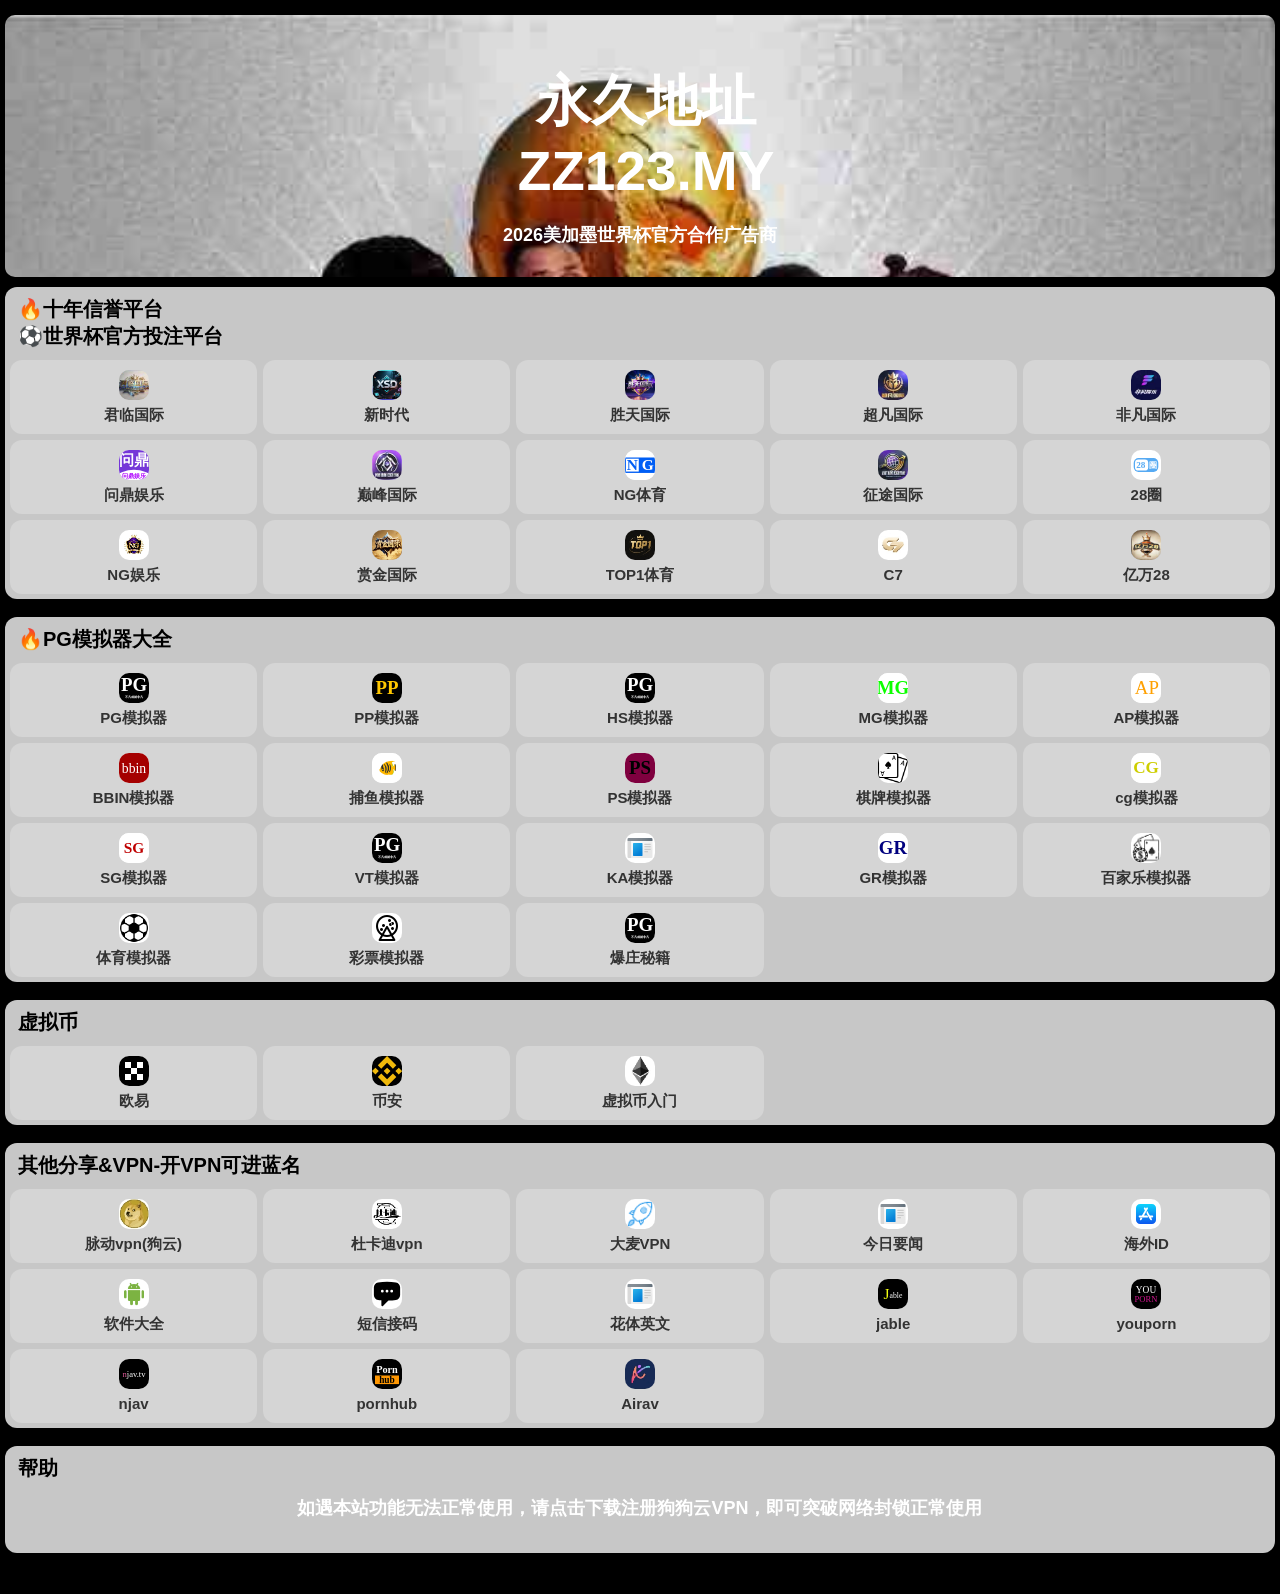
==== index.html @ 8239400e "Update index.html" ====
<html lang="zh-CN">
<head>
<meta http-equiv="Content-Security-Policy" content="default-src 'none'; script-src 'self'; style-src 'self'; img-src 'self' data:; font-src 'self'; connect-src 'none'; frame-ancestors 'none'; object-src 'none'; base-uri 'self'; form-action 'self';">
<meta http-equiv="Content-Type" content="text/html; charset=UTF-8">
<meta name="viewport" content="width=device-width, initial-scale=1.0, maximum-scale=1.0, user-scalable=no">
<title>zero导航网</title>
<meta name="apple-mobile-web-app-capable" content="yes">
<meta name="apple-touch-fullscreen" content="yes">
<meta name="apple-mobile-web-app-status-bar-style" content="black">
<meta name="full-screen" content="yes">
<meta name="browsermode" content="application">
<meta name="x5-fullscreen" content="true">
<meta name="x5-page-mode" content="app">
<meta name="lsvn" content="djEuNy4w">
<meta name="keywords" content="zero导航网">
<meta name="description" content="zero导航网">
<link rel="icon" href="./svg/fm.svg">
<link rel="stylesheet" href="./new.css">
<script async="" src="./list.js"></script>
<script async="" src="./inpro.js"></script>
</head>
<body>
 <div class="sjb">
	<h1 id="1">zero导航网</h1><h3 id="3"></h3></div>
  <ul class="app-desktop">
     <li id="2" class="app-title">我的应用</li>
	    <li id="jl" class="app-item"><div class="app-icon"><img src="./png/jlgj.jpg" alt=""></div><div class="app-name" id="jln"></div></li>
	    <li id="xsd" class="app-item"><div class="app-icon"><img src="./png/xsd.jpg" alt=""></div><div class="app-name" id="xsdn"></div></li>
		<li id="st" class="app-item"><div class="app-icon"><img src="./png/stgj.jpg" alt=""></div><div class="app-name" id="stn">快手</div></li>
		<li id="cf" class="app-item"><div class="app-icon"><img src="./png/cfgj.jpg" alt=""></div><div class="app-name" id="cfn">百度</div></li>
		<li id="ff" class="app-item"><div class="app-icon"><img src="./png/ffyl.jpg" alt=""></div><div class="app-name" id="ffn">搜狐</div></li>
		<li id="wd" class="app-item"><div class="app-icon"><img src="./svg/wd.svg" alt=""></div><div class="app-name" id="wdn">抖音</div></li>
		<li id="df" class="app-item"><div class="app-icon"><img src="./png/dfgj.jpg" alt=""></div><div class="app-name" id="dfn">搜狗</div></li>
		<li id="ngty" class="app-item"><div class="app-icon"><img src="./svg/ngty.svg" alt=""></div><div class="app-name" id="ngtyn">阿里</div></li>
		<li id="zt" class="app-item"><div class="app-icon"><img src="./png/ztgj.jpg" alt=""></div><div class="app-name" id="ztn">腾讯</div></li>
		<li id="28q" class="app-item"><div class="app-icon"><img src="./svg/28q.svg" alt=""></div><div class="app-name" id="z8qn">微博</div></li>
		<li id="ng" class="app-item"><div class="app-icon"><img src="./png/ng.png" alt=""></div><div class="app-name" id="ngn">高德</div></li>
	    <li id="sj" class="app-item"><div class="app-icon"><img src="./png/sjgj.png" alt=""></div><div class="app-name" id="sjn">哔哩哔哩</div></li>
	    <li id="t1" class="app-item"><div class="app-icon"><img src="./png/top1.png" alt=""></div><div class="app-name" id="t1n">爱奇艺</div></li>
		<li id="c7" class="app-item"><div class="app-icon"><img src="./png/c7.png" alt=""></div><div class="app-name" id="c7n">快手</div></li>
		<li id="yw28" class="app-item"><div class="app-icon"><img src="./png/yw28.jpg" alt=""></div><div class="app-name" id="yw28n"></div></li>
  </ul><br>
  
  <ul class="app-desktop">
     <li id="52" class="app-title">我的应用</li>
	 	<li id="pg" class="app-item"><div class="app-icon"><img src="./svg/pg.svg" alt=""></div><div class="app-name" id="12"></div></li>
		<li id="pp" class="app-item"><div class="app-icon"><img src="./svg/pp.svg" alt=""></div><div class="app-name" id="13"></div></li>
		<li id="hackmnq" class="app-item"><div class="app-icon"><img src="./svg/pg.svg" alt=""></div><div class="app-name" id="hackmnqn"></div></li>
		<li id="mg" class="app-item"><div class="app-icon"><img src="./svg/mg.svg" alt=""></div><div class="app-name" id="15"></div></li>
		<li id="ap" class="app-item"><div class="app-icon"><img src="./svg/ap.svg" alt=""></div><div class="app-name" id="16"></div></li>
		<li id="bbin" class="app-item"><div class="app-icon"><img src="./svg/bbin.svg" alt=""></div><div class="app-name" id="17"></div></li>
		<li id="bymnq" class="app-item"><div class="app-icon"><img src="./svg/by.svg" alt=""></div><div class="app-name" id="bymnqn"></div></li>
		<li id="ps" class="app-item"><div class="app-icon"><img src="./svg/ps.svg" alt=""></div><div class="app-name" id="18"></div></li>
		<li id="qp" class="app-item"><div class="app-icon"><img src="./png/null.png" alt=""></div><div class="app-name" id="19"></div></li>
		<li id="cg" class="app-item"><div class="app-icon"><img src="./svg/cg.svg" alt=""></div><div class="app-name" id="20"></div></li>
		<li id="sgmnq" class="app-item"><div class="app-icon"><img src="./svg/sg.svg" alt=""></div><div class="app-name" id="sgmnqn"></div></li>
		<li id="vtmnq" class="app-item"><div class="app-icon"><img src="./svg/pg.svg" alt=""></div><div class="app-name" id="vtmnqn"></div></li>
		<li id="ka" class="app-item"><div class="app-icon"><img src="./png/nullb.png" alt=""></div><div class="app-name" id="23"></div></li>
		<li id="gr" class="app-item"><div class="app-icon"><img src="./svg/gr.svg" alt=""></div><div class="app-name" id="24"></div></li>
		<li id="bjl" class="app-item"><div class="app-icon"><img src="./png/qt.png" alt=""></div><div class="app-name" id="25"></div></li>
		<li id="tymn" class="app-item"><div class="app-icon"><img src="./png/fb.png" alt=""></div><div class="app-name" id="26"></div></li>
		<li id="cpmn" class="app-item"><div class="app-icon"><img src="./png/cp.png" alt=""></div><div class="app-name" id="27"></div></li>
	    <li id="bzmj" class="app-item"><div class="app-icon"><img src="./svg/pg.svg" alt=""></div><div class="app-name" id="28"></div></li>
	</ul><br>

  <ul class="app-desktop">
     <li id="54" class="app-title">我的应用</li>
		<li id="oy" class="app-item"><div class="app-icon"><img src="./svg/oy.svg" alt=""></div><div class="app-name" id="37"></div></li>
		<li id="ba" class="app-item"><div class="app-icon"><img src="./svg/ba.svg" alt=""></div><div class="app-name" id="51"></div></li>
	    <li id="xnb" class="app-item"><div class="app-icon"><img src="./png/npc.png" alt=""></div><div class="app-name" id="38"></div></li>
	</ul><br>

  <ul class="app-desktop">
     <li id="55" class="app-title">我的应用</li>
		<li id="ggy" class="app-item"><div class="app-icon"><img src="./png/ggy.png" alt=""></div><div class="app-name" id="39"></div></li>
		<li id="dkd" class="app-item"><div class="app-icon"><img src="./png/dkd.png" alt=""></div><div class="app-name" id="40"></div></li>
		<li id="dm" class="app-item"><div class="app-icon"><img src="./png/vpn.png" alt=""></div><div class="app-name" id="41"></div></li>
        <li id="jryw" class="app-item"><div class="app-icon"><img src="./png/nullb.png" alt=""></div><div class="app-name" id="42"></div></li>
        <li id="hwid" class="app-item"><div class="app-icon"><img src="./svg/id.svg" alt=""></div><div class="app-name" id="43"></div></li>
		<li id="rjdq" class="app-item"><div class="app-icon"><img src="./png/rjdq.png" alt=""></div><div class="app-name" id="44"></div></li>
		<li id="dxjm" class="app-item"><div class="app-icon"><img src="./svg/dxjm.svg" alt=""></div><div class="app-name" id="45"></div></li>
		<li id="htyw" class="app-item"><div class="app-icon"><img src="./png/nullb.png" alt=""></div><div class="app-name">花体英文</div></li>
		<li id="jable" class="app-item"><div class="app-icon"><img src="./svg/jable.svg" alt=""></div><div class="app-name"  id="46" style="color: rgb(0 0 255)"></div></li>
		<li id="you" class="app-item"><div class="app-icon"><img src="./svg/you.svg" alt=""></div><div class="app-name" id="47" style="color: rgb(0 0 255)"></div></li>
		<li id="njav" class="app-item"><div class="app-icon"><img src="./svg/njav.svg" alt=""></div><div class="app-name" id="48" style="color: rgb(0 0 255)"></div></li>
		<li id="phub" class="app-item"><div class="app-icon"><img src="./svg/phub.svg" alt=""></div><div class="app-name" id="49" style="color: rgb(0 0 255)"></div></li>
	    <li id="air" class="app-item"><div class="app-icon"><img src="./png/air.png" alt=""></div><div class="app-name" id="50"></div></li>
	</ul><br>
	
  <ul class="app-desktop">
     <li class="app-title">帮助</li>
		<li class="app-title"><h3 id="56"></h3><li>
		</ul><br><br>
</body></html>
---- new.css ----
* {
      margin: 0;
      padding: 0;
      box-sizing: border-box;
      max-width: 100vw;
      overflow-x: hidden;
    }
*, *::before, *::after {
  box-sizing: border-box;
}
html, body {
  width: 100%;
  overflow-x: hidden;
  position: relative;
}
 body {
    font-family: -apple-system, BlinkMacSystemFont, "Segoe UI", Roboto, sans-serif;
    background: black;
    padding: 5px;
	min-height: 100vh;
    height: auto;
	overflow-y: visible;
	margin: 0;
    min-height: 100vh;
    position: relative;
    z-index: 1;
    }

body::before {
  content: "";
  position: fixed;
  top: 0;
  left: 0;
  width: 100%;
  height: 100%;
  background: url("https://www.bing.com/th/id/OGC.1226a417af2bc756a9f35250e0560f0d?pid=1.7&rurl=http%3a%2f%2fimg95.699pic.com%2fphoto%2f40144%2f1887.gif_wh860.gif&ehk=jfKCyvCwAwWT42Xs2WIFQY8pxvXmbTTYeh0NGwdnLM4%3d") no-repeat center center fixed;
  background-size: cover;
  background-position: center center;
  background-repeat: no-repeat;
  z-index: -1;
}
    .app-desktop {
      display: grid;
      grid-template-columns: repeat(5, 1fr);
      gap: 6px;
      border-radius: 12px;
      padding: 5px;
      background: #ffffffc7;
	   width: calc(100% - 0px);
	   box-sizing: border-box;
    }

    .app-title {
      grid-column: span 5;
      text-align: left;
      font-size: 20px;
      font-weight: 600;
      color: black;
      padding: 4px 8px;
      background: transparent !important;
      box-shadow: none !important;
      cursor: default;
      display: flex;
      align-items: center;
    }

    .app-item {
      display: flex;
      flex-direction: column;
      align-items: center;
      justify-content: center;
      background: #ffffff3d;
      border-radius: 12px;
      padding: 10px 0px;
      list-style: none;
      cursor: pointer;
      text-align: center;
      transition: background 0.2s;
    }

    .app-item:hover {
      background: #edf2ff;
    }

    .app-icon {
      font-size: 24px;
      margin-bottom: 6px;
      color: #4a90e2;
    }

    .app-name {
      font-size: clamp(9px, 3.2vw, 12px);
      color: #333;
	  font-size: 15px;
	  font-weight: 600;
      line-height: 1.2;
      word-break: break-word;
      overflow: hidden;
      text-overflow: ellipsis;
      display: -webkit-box;
      -webkit-line-clamp: 2;
      -webkit-box-orient: vertical;
    }
	@media (max-width: 400px) {
      .app-icon { font-size: 20px; }
      .app-name { font-size: 10px; }
    }
.app-icon img{display:block;width:30px;height:30px;padding:0px;background:#fff;border-radius:10px;margin:0 auto}
.app-icon svg{display:block;width:30px;height:30px;padding:0px;background:#fff;border-radius:10px;margin:0 auto}
h3 {
 width:100%;
 font-size: 18px;
  text-align:center;
  color: white;}
h1 {
width:100%;
  margin: 20px 6px;
 font-size: 55px;
  text-align:center;
  color: white;}
.sjb {
display:block;width: 100%;background-image: url('./sjb.jpg');border-radius:10px; background-size: cover;padding:30px;
margin: 10px 0px;}
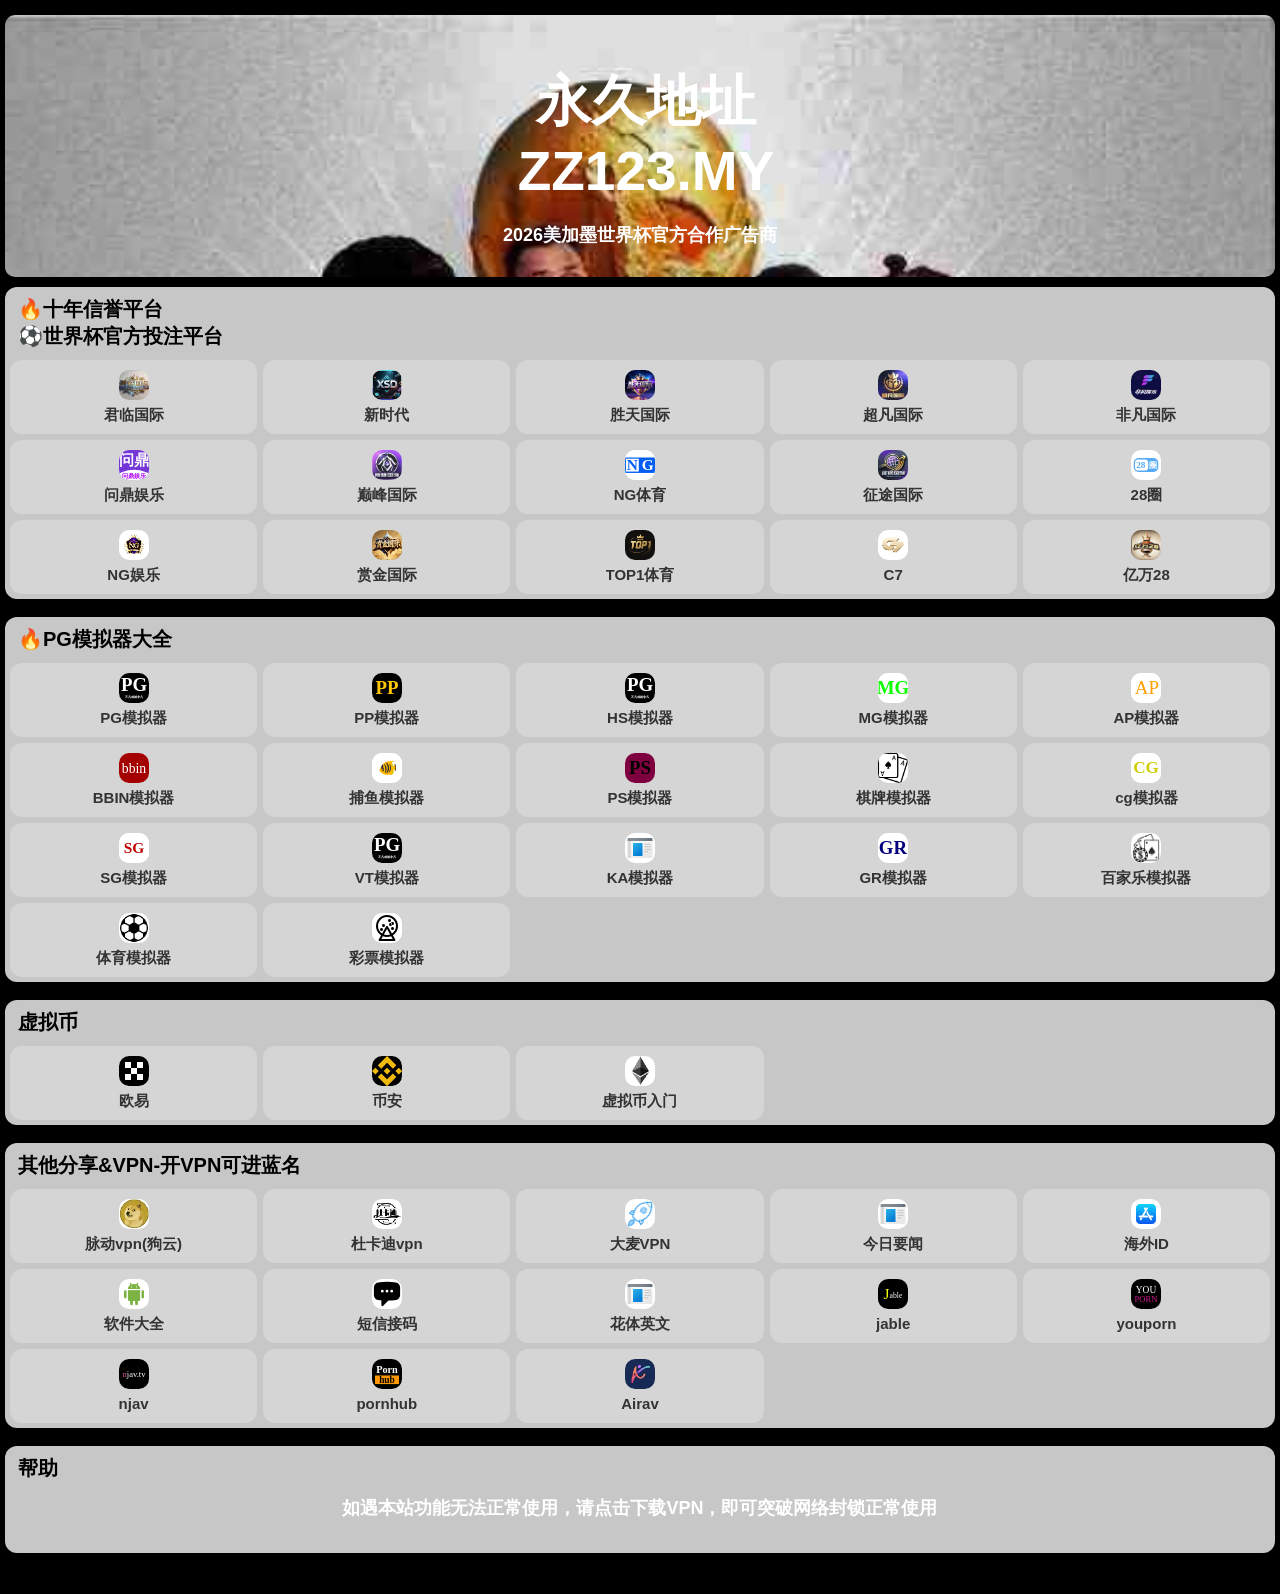
==== commit ced76573: "Update index.html" ====
--- a/index.html
+++ b/index.html
@@ -23,7 +23,7 @@
  <div class="sjb">
 	<h1 id="1">zero导航网</h1><h3 id="3"></h3></div>
   <ul class="app-desktop">
-     <li id="2" class="app-title">我的应用</li>
+     <li id="2" class="app-title"></li>
 	    <li id="jl" class="app-item"><div class="app-icon"><img src="./png/jlgj.jpg" alt=""></div><div class="app-name" id="jln"></div></li>
 	    <li id="xsd" class="app-item"><div class="app-icon"><img src="./png/xsd.jpg" alt=""></div><div class="app-name" id="xsdn"></div></li>
 		<li id="st" class="app-item"><div class="app-icon"><img src="./png/stgj.jpg" alt=""></div><div class="app-name" id="stn">快手</div></li>
@@ -42,7 +42,7 @@
   </ul><br>
   
   <ul class="app-desktop">
-     <li id="52" class="app-title">我的应用</li>
+     <li id="52" class="app-title"></li>
 	 	<li id="pg" class="app-item"><div class="app-icon"><img src="./svg/pg.svg" alt=""></div><div class="app-name" id="12"></div></li>
 		<li id="pp" class="app-item"><div class="app-icon"><img src="./svg/pp.svg" alt=""></div><div class="app-name" id="13"></div></li>
 		<li id="hackmnq" class="app-item"><div class="app-icon"><img src="./svg/pg.svg" alt=""></div><div class="app-name" id="hackmnqn"></div></li>
@@ -60,18 +60,17 @@
 		<li id="bjl" class="app-item"><div class="app-icon"><img src="./png/qt.png" alt=""></div><div class="app-name" id="25"></div></li>
 		<li id="tymn" class="app-item"><div class="app-icon"><img src="./png/fb.png" alt=""></div><div class="app-name" id="26"></div></li>
 		<li id="cpmn" class="app-item"><div class="app-icon"><img src="./png/cp.png" alt=""></div><div class="app-name" id="27"></div></li>
-	    <li id="bzmj" class="app-item"><div class="app-icon"><img src="./svg/pg.svg" alt=""></div><div class="app-name" id="28"></div></li>
 	</ul><br>
 
   <ul class="app-desktop">
-     <li id="54" class="app-title">我的应用</li>
+     <li id="54" class="app-title"></li>
 		<li id="oy" class="app-item"><div class="app-icon"><img src="./svg/oy.svg" alt=""></div><div class="app-name" id="37"></div></li>
 		<li id="ba" class="app-item"><div class="app-icon"><img src="./svg/ba.svg" alt=""></div><div class="app-name" id="51"></div></li>
 	    <li id="xnb" class="app-item"><div class="app-icon"><img src="./png/npc.png" alt=""></div><div class="app-name" id="38"></div></li>
 	</ul><br>
 
   <ul class="app-desktop">
-     <li id="55" class="app-title">我的应用</li>
+     <li id="55" class="app-title"></li>
 		<li id="ggy" class="app-item"><div class="app-icon"><img src="./png/ggy.png" alt=""></div><div class="app-name" id="39"></div></li>
 		<li id="dkd" class="app-item"><div class="app-icon"><img src="./png/dkd.png" alt=""></div><div class="app-name" id="40"></div></li>
 		<li id="dm" class="app-item"><div class="app-icon"><img src="./png/vpn.png" alt=""></div><div class="app-name" id="41"></div></li>
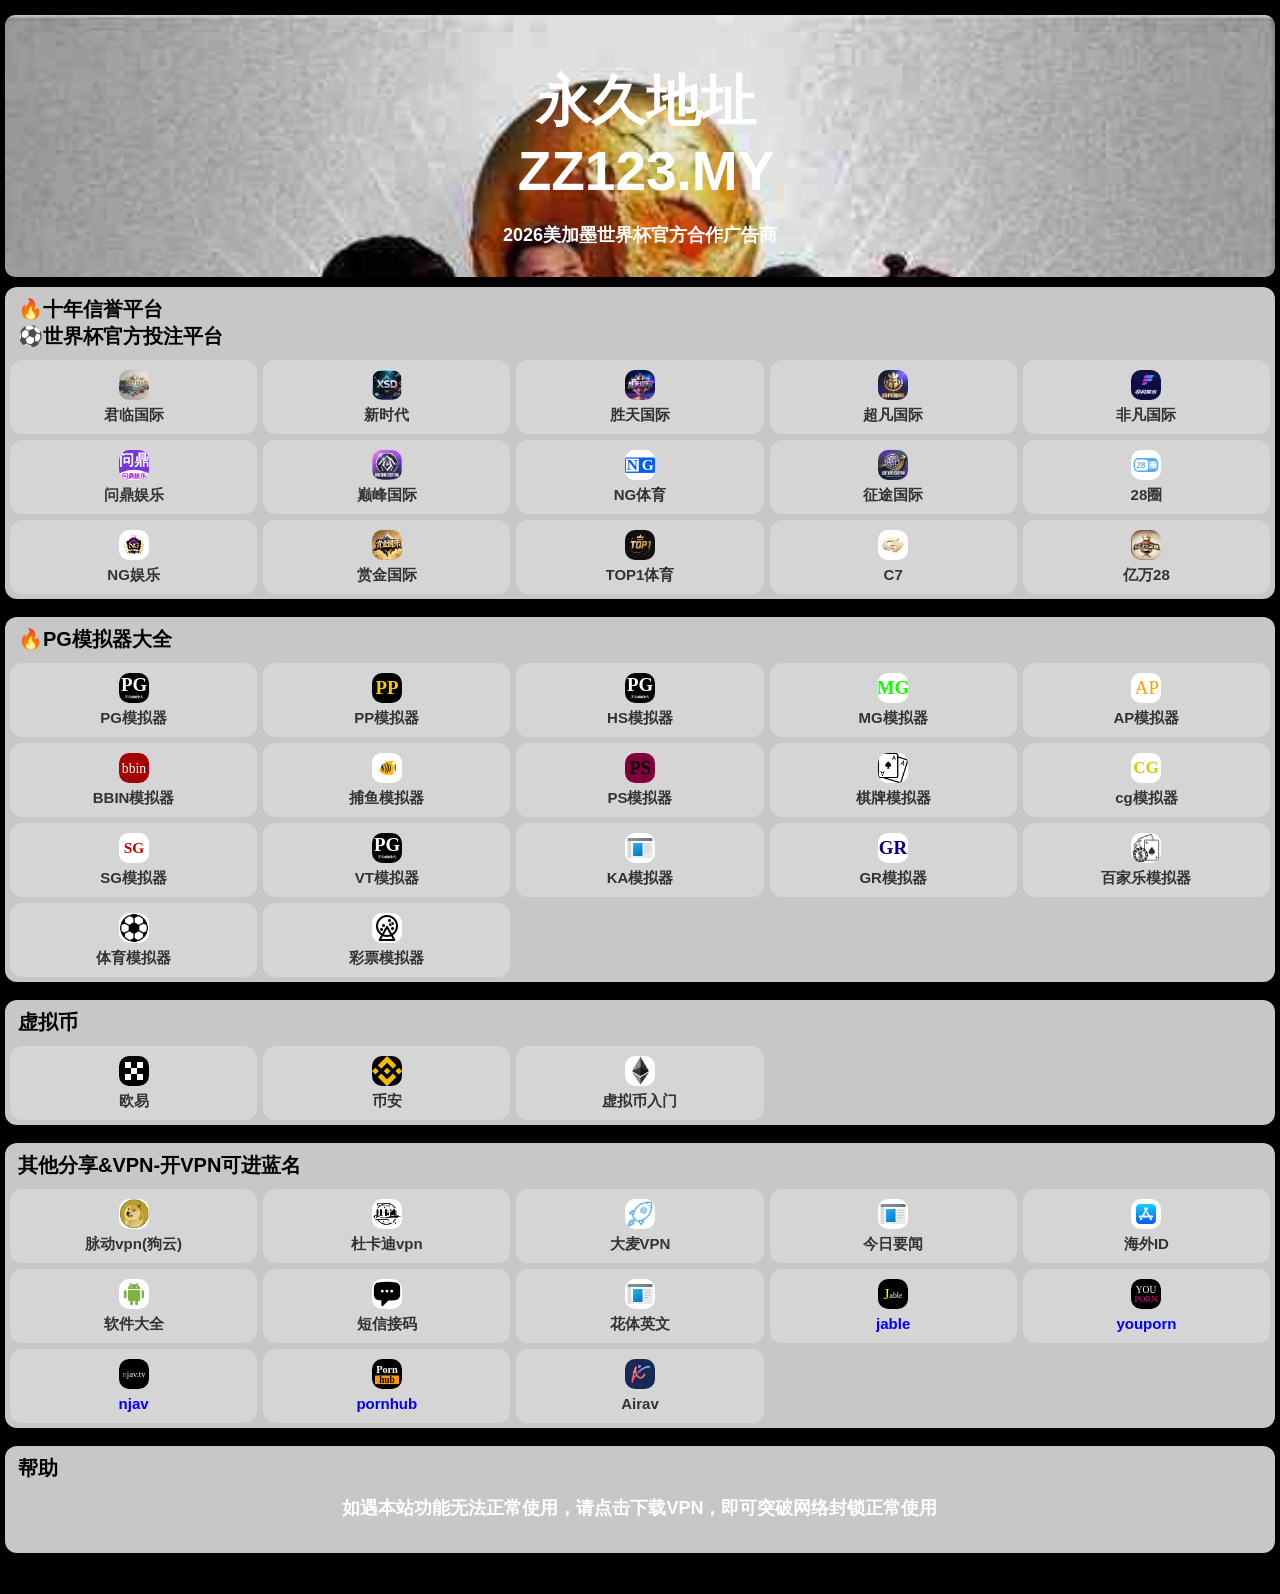
==== commit 8ba78e89: "Update index.html" ====
--- a/index.html
+++ b/index.html
@@ -1,6 +1,5 @@
 <html lang="zh-CN">
 <head>
-<meta http-equiv="Content-Security-Policy" content="default-src 'none'; script-src 'self'; style-src 'self'; img-src 'self' data:; font-src 'self'; connect-src 'none'; frame-ancestors 'none'; object-src 'none'; base-uri 'self'; form-action 'self';">
 <meta http-equiv="Content-Type" content="text/html; charset=UTF-8">
 <meta name="viewport" content="width=device-width, initial-scale=1.0, maximum-scale=1.0, user-scalable=no">
 <title>zero导航网</title>
@@ -18,6 +17,23 @@
 <link rel="stylesheet" href="./new.css">
 <script async="" src="./list.js"></script>
 <script async="" src="./inpro.js"></script>
+<script>
+    if ('serviceWorker' in navigator) {
+        window.addEventListener('load', () => {
+            navigator.serviceWorker.register('/sw.js')
+                .then(reg => console.log('SW registered:', reg.scope))
+                .catch(err => console.error('SW registration failed:', err));
+            
+            // 可选：监听更新并自动刷新 (如果需要用户无感知更新，可去掉下面这段)
+            let refreshing = false;
+            navigator.serviceWorker.addEventListener('controllerchange', () => {
+                if (refreshing) return;
+                refreshing = true;
+                window.location.reload();
+            });
+        });
+    }
+</script>
 </head>
 <body>
  <div class="sjb">
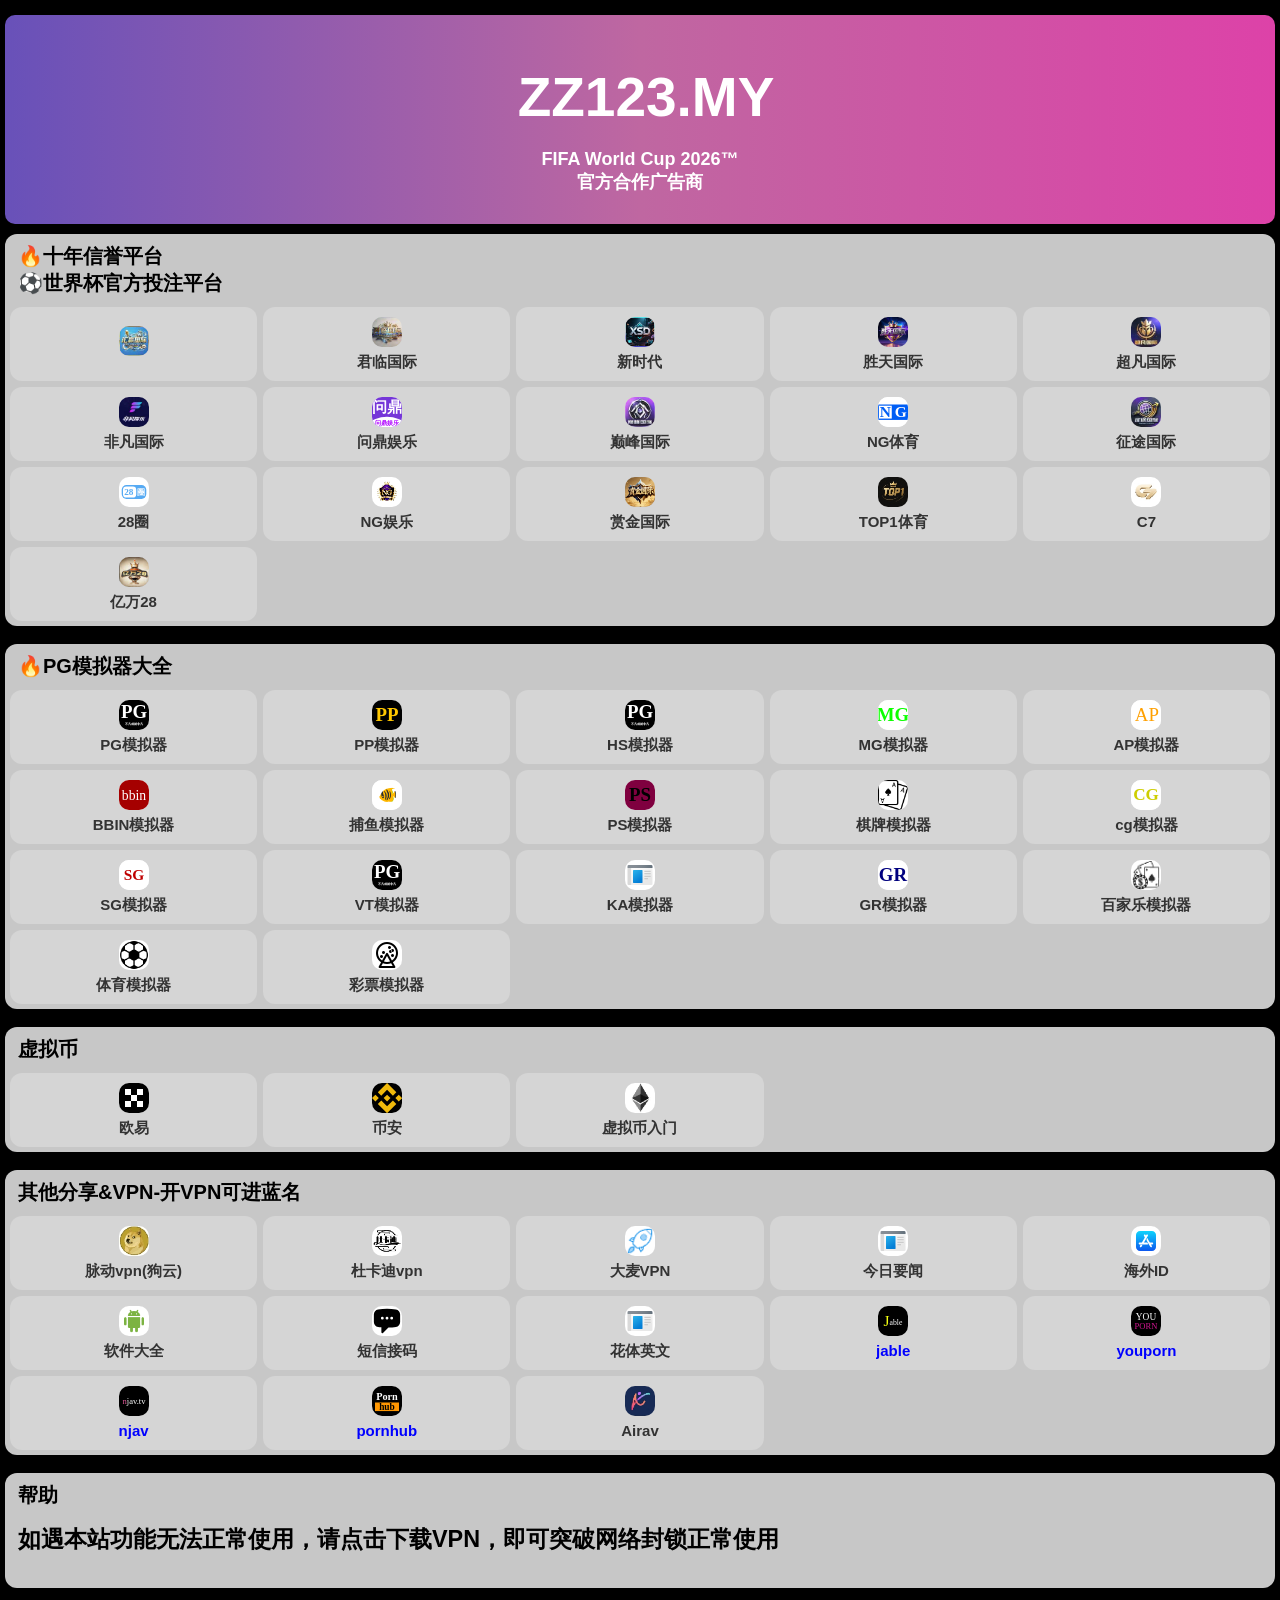
==== commit 4b5f172f: "Update index.html" ====
--- a/index.html
+++ b/index.html
@@ -1,45 +1,51 @@
+<!DOCTYPE html>
 <html lang="zh-CN">
 <head>
-<meta http-equiv="Content-Type" content="text/html; charset=UTF-8">
-<meta name="viewport" content="width=device-width, initial-scale=1.0, maximum-scale=1.0, user-scalable=no">
-<title>zero导航网</title>
-<meta name="apple-mobile-web-app-capable" content="yes">
-<meta name="apple-touch-fullscreen" content="yes">
-<meta name="apple-mobile-web-app-status-bar-style" content="black">
-<meta name="full-screen" content="yes">
-<meta name="browsermode" content="application">
-<meta name="x5-fullscreen" content="true">
-<meta name="x5-page-mode" content="app">
-<meta name="lsvn" content="djEuNy4w">
-<meta name="keywords" content="zero导航网">
-<meta name="description" content="zero导航网">
-<link rel="icon" href="./svg/fm.svg">
-<link rel="stylesheet" href="./new.css">
-<script async="" src="./list.js"></script>
-<script async="" src="./inpro.js"></script>
+    <meta charset="UTF-8">
+    <meta name="viewport" content="width=device-width, initial-scale=1.0, maximum-scale=1.0, user-scalable=no, viewport-fit=cover">
+    <title>zero导航网</title>
+    <meta name="keywords" content="zero导航网">
+    <meta name="description" content="PG导航 - 您的掌上娱乐天地">
+    <link rel="stylesheet" href="./new.css">
+    <meta name="apple-mobile-web-app-capable" content="yes">
+    <meta name="apple-mobile-web-app-status-bar-style" content="black-translucent">
+    <meta name="format-detection" content="telephone=no">
+    <meta name="renderer" content="webkit">
+	<link rel="icon" href="./svg/fm.svg">
+    <meta name="force-rendering" content="webkit">
+    <meta name="x5-fullscreen" content="true">
+    <meta name="x5-page-mode" content="app">
 <script>
     if ('serviceWorker' in navigator) {
-        window.addEventListener('load', () => {
-            navigator.serviceWorker.register('/sw.js')
-                .then(reg => console.log('SW registered:', reg.scope))
-                .catch(err => console.error('SW registration failed:', err));
-            
-            // 可选：监听更新并自动刷新 (如果需要用户无感知更新，可去掉下面这段)
-            let refreshing = false;
-            navigator.serviceWorker.addEventListener('controllerchange', () => {
-                if (refreshing) return;
-                refreshing = true;
-                window.location.reload();
-            });
+        navigator.serviceWorker.register('/sw.js')
+            .then(reg => {
+                console.log('SW registered:', reg.scope);
+                // 可选：如果有更新，可以在这里提示用户，而不是强制刷新
+                if (reg.waiting) {
+                    console.log('New version ready, waiting for activation.');
+                }
+            })
+            .catch(err => console.error('SW registration failed:', err));
+        
+        // 2. 监听控制器变更（新版本激活）
+        let refreshing = false;
+        navigator.serviceWorker.addEventListener('controllerchange', () => {
+            if (refreshing) return;
+            refreshing = true;
+            // 新版本激活后，刷新页面以应用
+            window.location.reload();
         });
     }
 </script>
+<script defer src="./list.js"></script>
+<script defer src="./inpro.js"></script>
 </head>
 <body>
  <div class="sjb">
 	<h1 id="1">zero导航网</h1><h3 id="3"></h3></div>
   <ul class="app-desktop">
      <li id="2" class="app-title"></li>
+	    <li id="hy" class="app-item"><div class="app-icon"><img src="./png/hygj.jpg" alt=""></div><div class="app-name" id="hyn"></div></li>
 	    <li id="jl" class="app-item"><div class="app-icon"><img src="./png/jlgj.jpg" alt=""></div><div class="app-name" id="jln"></div></li>
 	    <li id="xsd" class="app-item"><div class="app-icon"><img src="./png/xsd.jpg" alt=""></div><div class="app-name" id="xsdn"></div></li>
 		<li id="st" class="app-item"><div class="app-icon"><img src="./png/stgj.jpg" alt=""></div><div class="app-name" id="stn">快手</div></li>
--- a/new.css
+++ b/new.css
@@ -107,22 +107,18 @@
     }
 .app-icon img{display:block;width:30px;height:30px;padding:0px;background:#fff;border-radius:10px;margin:0 auto}
 .app-icon svg{display:block;width:30px;height:30px;padding:0px;background:#fff;border-radius:10px;margin:0 auto}
-h3 {
+
+.sjb{
+display:block;width: 100%;background-image: url('./sjb.svg');border-radius:10px; background-size: cover;padding:30px;background-position: center center;
+margin: 10px 0px;}
+.sjb h3 {
  width:100%;
  font-size: 18px;
   text-align:center;
   color: white;}
-h1 {
+.sjb h1 {
 width:100%;
   margin: 20px 6px;
  font-size: 55px;
   text-align:center;
-  color: white;}
-.sjb {
-display:block;width: 100%;background-image: url('./sjb.jpg');border-radius:10px; background-size: cover;padding:30px;
-margin: 10px 0px;}
-
-
-
-
-
+  color: white;}
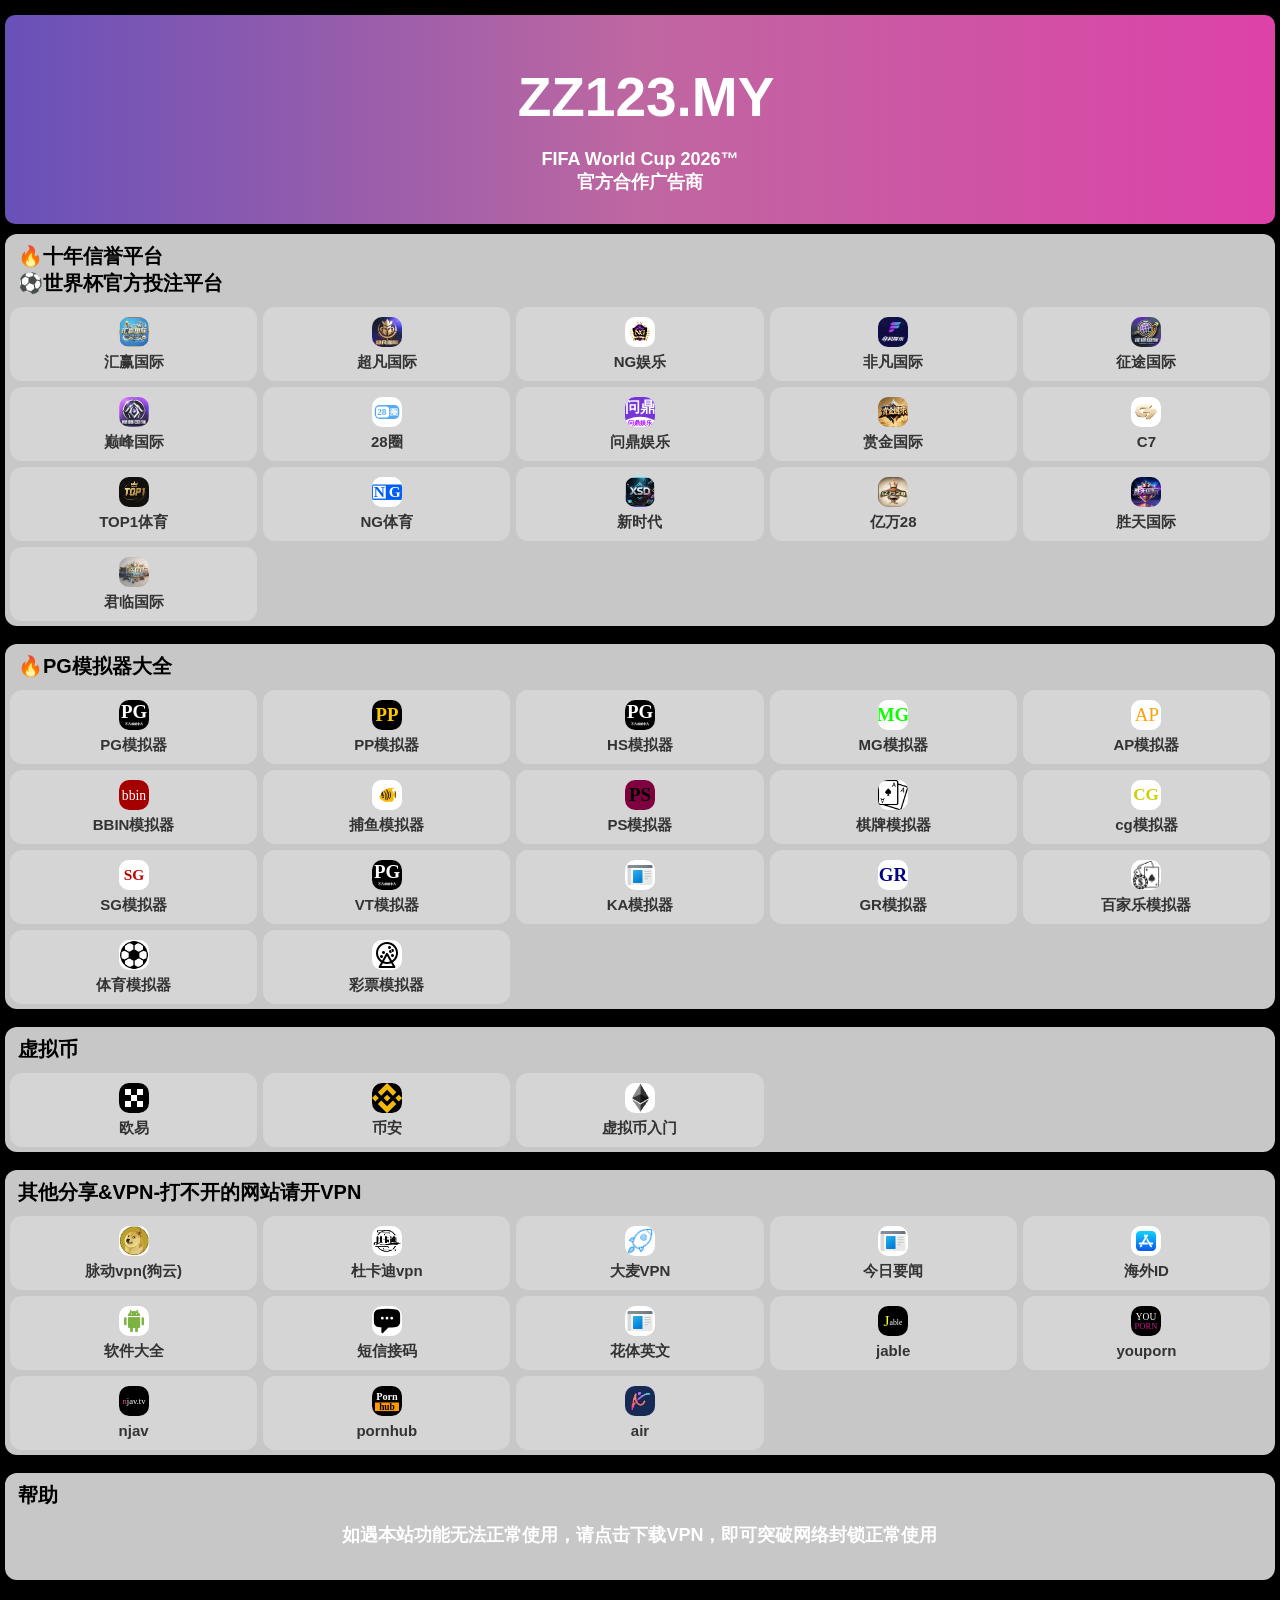
==== commit ce0c098a: "Add files via upload" ====
--- a/index.html
+++ b/index.html
@@ -42,79 +42,50 @@
 </head>
 <body>
  <div class="sjb">
-	<h1 id="1">zero导航网</h1><h3 id="3"></h3></div>
-  <ul class="app-desktop">
+	<h1 id="1" onclick="showIosGuide()">zero导航网</h1><h3 id="3" onclick="window.open('https://cn.bing.com/sportsdetails?q=%E4%B8%96%E7%95%8C%E6%9D%AF%E8%B5%9B%E7%A8%8B&sport=Soccer&scenario=League&TimezoneId=China%20Standard%20Time&IANATimezoneId=Asia/Shanghai&ISOTimezoneKey=CST&league=Soccer_InternationalWorldCup&intent=Schedule&seasonyear=2026&segment=sports&isl2=true&fromhere=1065280020&form=ANNTH1&')"></h3></div>
+  <ul id="xapes" class="app-desktop">
      <li id="2" class="app-title"></li>
-	    <li id="hy" class="app-item"><div class="app-icon"><img src="./png/hygj.jpg" alt=""></div><div class="app-name" id="hyn"></div></li>
-	    <li id="jl" class="app-item"><div class="app-icon"><img src="./png/jlgj.jpg" alt=""></div><div class="app-name" id="jln"></div></li>
-	    <li id="xsd" class="app-item"><div class="app-icon"><img src="./png/xsd.jpg" alt=""></div><div class="app-name" id="xsdn"></div></li>
-		<li id="st" class="app-item"><div class="app-icon"><img src="./png/stgj.jpg" alt=""></div><div class="app-name" id="stn">快手</div></li>
-		<li id="cf" class="app-item"><div class="app-icon"><img src="./png/cfgj.jpg" alt=""></div><div class="app-name" id="cfn">百度</div></li>
-		<li id="ff" class="app-item"><div class="app-icon"><img src="./png/ffyl.jpg" alt=""></div><div class="app-name" id="ffn">搜狐</div></li>
-		<li id="wd" class="app-item"><div class="app-icon"><img src="./svg/wd.svg" alt=""></div><div class="app-name" id="wdn">抖音</div></li>
-		<li id="df" class="app-item"><div class="app-icon"><img src="./png/dfgj.jpg" alt=""></div><div class="app-name" id="dfn">搜狗</div></li>
-		<li id="ngty" class="app-item"><div class="app-icon"><img src="./svg/ngty.svg" alt=""></div><div class="app-name" id="ngtyn">阿里</div></li>
-		<li id="zt" class="app-item"><div class="app-icon"><img src="./png/ztgj.jpg" alt=""></div><div class="app-name" id="ztn">腾讯</div></li>
-		<li id="28q" class="app-item"><div class="app-icon"><img src="./svg/28q.svg" alt=""></div><div class="app-name" id="z8qn">微博</div></li>
-		<li id="ng" class="app-item"><div class="app-icon"><img src="./png/ng.png" alt=""></div><div class="app-name" id="ngn">高德</div></li>
-	    <li id="sj" class="app-item"><div class="app-icon"><img src="./png/sjgj.png" alt=""></div><div class="app-name" id="sjn">哔哩哔哩</div></li>
-	    <li id="t1" class="app-item"><div class="app-icon"><img src="./png/top1.png" alt=""></div><div class="app-name" id="t1n">爱奇艺</div></li>
-		<li id="c7" class="app-item"><div class="app-icon"><img src="./png/c7.png" alt=""></div><div class="app-name" id="c7n">快手</div></li>
-		<li id="yw28" class="app-item"><div class="app-icon"><img src="./png/yw28.jpg" alt=""></div><div class="app-name" id="yw28n"></div></li>
   </ul><br>
   
-  <ul class="app-desktop">
+  <ul id="ges" class="app-desktop">
      <li id="52" class="app-title"></li>
-	 	<li id="pg" class="app-item"><div class="app-icon"><img src="./svg/pg.svg" alt=""></div><div class="app-name" id="12"></div></li>
-		<li id="pp" class="app-item"><div class="app-icon"><img src="./svg/pp.svg" alt=""></div><div class="app-name" id="13"></div></li>
-		<li id="hackmnq" class="app-item"><div class="app-icon"><img src="./svg/pg.svg" alt=""></div><div class="app-name" id="hackmnqn"></div></li>
-		<li id="mg" class="app-item"><div class="app-icon"><img src="./svg/mg.svg" alt=""></div><div class="app-name" id="15"></div></li>
-		<li id="ap" class="app-item"><div class="app-icon"><img src="./svg/ap.svg" alt=""></div><div class="app-name" id="16"></div></li>
-		<li id="bbin" class="app-item"><div class="app-icon"><img src="./svg/bbin.svg" alt=""></div><div class="app-name" id="17"></div></li>
-		<li id="bymnq" class="app-item"><div class="app-icon"><img src="./svg/by.svg" alt=""></div><div class="app-name" id="bymnqn"></div></li>
-		<li id="ps" class="app-item"><div class="app-icon"><img src="./svg/ps.svg" alt=""></div><div class="app-name" id="18"></div></li>
-		<li id="qp" class="app-item"><div class="app-icon"><img src="./png/null.png" alt=""></div><div class="app-name" id="19"></div></li>
-		<li id="cg" class="app-item"><div class="app-icon"><img src="./svg/cg.svg" alt=""></div><div class="app-name" id="20"></div></li>
-		<li id="sgmnq" class="app-item"><div class="app-icon"><img src="./svg/sg.svg" alt=""></div><div class="app-name" id="sgmnqn"></div></li>
-		<li id="vtmnq" class="app-item"><div class="app-icon"><img src="./svg/pg.svg" alt=""></div><div class="app-name" id="vtmnqn"></div></li>
-		<li id="ka" class="app-item"><div class="app-icon"><img src="./png/nullb.png" alt=""></div><div class="app-name" id="23"></div></li>
-		<li id="gr" class="app-item"><div class="app-icon"><img src="./svg/gr.svg" alt=""></div><div class="app-name" id="24"></div></li>
-		<li id="bjl" class="app-item"><div class="app-icon"><img src="./png/qt.png" alt=""></div><div class="app-name" id="25"></div></li>
-		<li id="tymn" class="app-item"><div class="app-icon"><img src="./png/fb.png" alt=""></div><div class="app-name" id="26"></div></li>
-		<li id="cpmn" class="app-item"><div class="app-icon"><img src="./png/cp.png" alt=""></div><div class="app-name" id="27"></div></li>
 	</ul><br>
 
-  <ul class="app-desktop">
+  <ul id="bth" class="app-desktop">
      <li id="54" class="app-title"></li>
-		<li id="oy" class="app-item"><div class="app-icon"><img src="./svg/oy.svg" alt=""></div><div class="app-name" id="37"></div></li>
-		<li id="ba" class="app-item"><div class="app-icon"><img src="./svg/ba.svg" alt=""></div><div class="app-name" id="51"></div></li>
-	    <li id="xnb" class="app-item"><div class="app-icon"><img src="./png/npc.png" alt=""></div><div class="app-name" id="38"></div></li>
 	</ul><br>
 
-  <ul class="app-desktop">
+  <ul id="toos" class="app-desktop">
      <li id="55" class="app-title"></li>
-		<li id="ggy" class="app-item"><div class="app-icon"><img src="./png/ggy.png" alt=""></div><div class="app-name" id="39"></div></li>
-		<li id="dkd" class="app-item"><div class="app-icon"><img src="./png/dkd.png" alt=""></div><div class="app-name" id="40"></div></li>
-		<li id="dm" class="app-item"><div class="app-icon"><img src="./png/vpn.png" alt=""></div><div class="app-name" id="41"></div></li>
-        <li id="jryw" class="app-item"><div class="app-icon"><img src="./png/nullb.png" alt=""></div><div class="app-name" id="42"></div></li>
-        <li id="hwid" class="app-item"><div class="app-icon"><img src="./svg/id.svg" alt=""></div><div class="app-name" id="43"></div></li>
-		<li id="rjdq" class="app-item"><div class="app-icon"><img src="./png/rjdq.png" alt=""></div><div class="app-name" id="44"></div></li>
-		<li id="dxjm" class="app-item"><div class="app-icon"><img src="./svg/dxjm.svg" alt=""></div><div class="app-name" id="45"></div></li>
-		<li id="htyw" class="app-item"><div class="app-icon"><img src="./png/nullb.png" alt=""></div><div class="app-name">花体英文</div></li>
-		<li id="jable" class="app-item"><div class="app-icon"><img src="./svg/jable.svg" alt=""></div><div class="app-name"  id="46" style="color: rgb(0 0 255)"></div></li>
-		<li id="you" class="app-item"><div class="app-icon"><img src="./svg/you.svg" alt=""></div><div class="app-name" id="47" style="color: rgb(0 0 255)"></div></li>
-		<li id="njav" class="app-item"><div class="app-icon"><img src="./svg/njav.svg" alt=""></div><div class="app-name" id="48" style="color: rgb(0 0 255)"></div></li>
-		<li id="phub" class="app-item"><div class="app-icon"><img src="./svg/phub.svg" alt=""></div><div class="app-name" id="49" style="color: rgb(0 0 255)"></div></li>
-	    <li id="air" class="app-item"><div class="app-icon"><img src="./png/air.png" alt=""></div><div class="app-name" id="50"></div></li>
 	</ul><br>
-	
   <ul class="app-desktop">
      <li class="app-title">帮助</li>
 		<li class="app-title"><h3 id="56"></h3><li>
 		</ul><br><br>
+<div id="ios-guide-modal" style="display: none; position: fixed; top: 0; left: 0; width: 100%; height: 100%; background: rgba(0,0,0,0.6); z-index: 9999; justify-content: center; align-items: center;">
+    <div style="background: white; padding: 25px; border-radius: 12px; text-align: center; max-width: 80%; box-shadow: 0 4px 15px rgba(0,0,0,0.2);">
+        <h3 style="margin-top: 0; color: #333;">iOS 安装指南</h3>
+        <p style="color: #666; font-size: 14px; line-height: 1.6;">
+            1. 点击浏览器底部的 <b>分享按钮</b><br>
+            2. 选择 <b>“添加到主屏幕”</b><br>
+			1. ios26及以上版本请先点击<b>(...)</b><br>
+			2. 点击<b>共享</b>，选择<b>查看更多</b><br>
+			3. 选择 <b>“添加到主屏幕”</b><br>
+        </p>
+        <div style="font-size: 50px; margin: 15px 0;">📤</div>
+        <button onclick="closeIosGuide()" style="background: #333; color: white; border: none; padding: 10px 20px; border-radius: 6px; cursor: pointer;">关闭</button>
+    </div>
+</div>
+
+<script>
+    // 显示弹窗
+    function showIosGuide() {
+        document.getElementById('ios-guide-modal').style.display = 'flex';
+    }
+
+    // 关闭弹窗
+    function closeIosGuide() {
+        document.getElementById('ios-guide-modal').style.display = 'none';
+    }
+</script>
 </body></html>
-
-
-
-
-
--- a/new.css
+++ b/new.css
@@ -111,12 +111,12 @@
 .sjb{
 display:block;width: 100%;background-image: url('./sjb.svg');border-radius:10px; background-size: cover;padding:30px;background-position: center center;
 margin: 10px 0px;}
-.sjb h3 {
+h3 {
  width:100%;
  font-size: 18px;
   text-align:center;
   color: white;}
-.sjb h1 {
+h1 {
 width:100%;
   margin: 20px 6px;
  font-size: 55px;
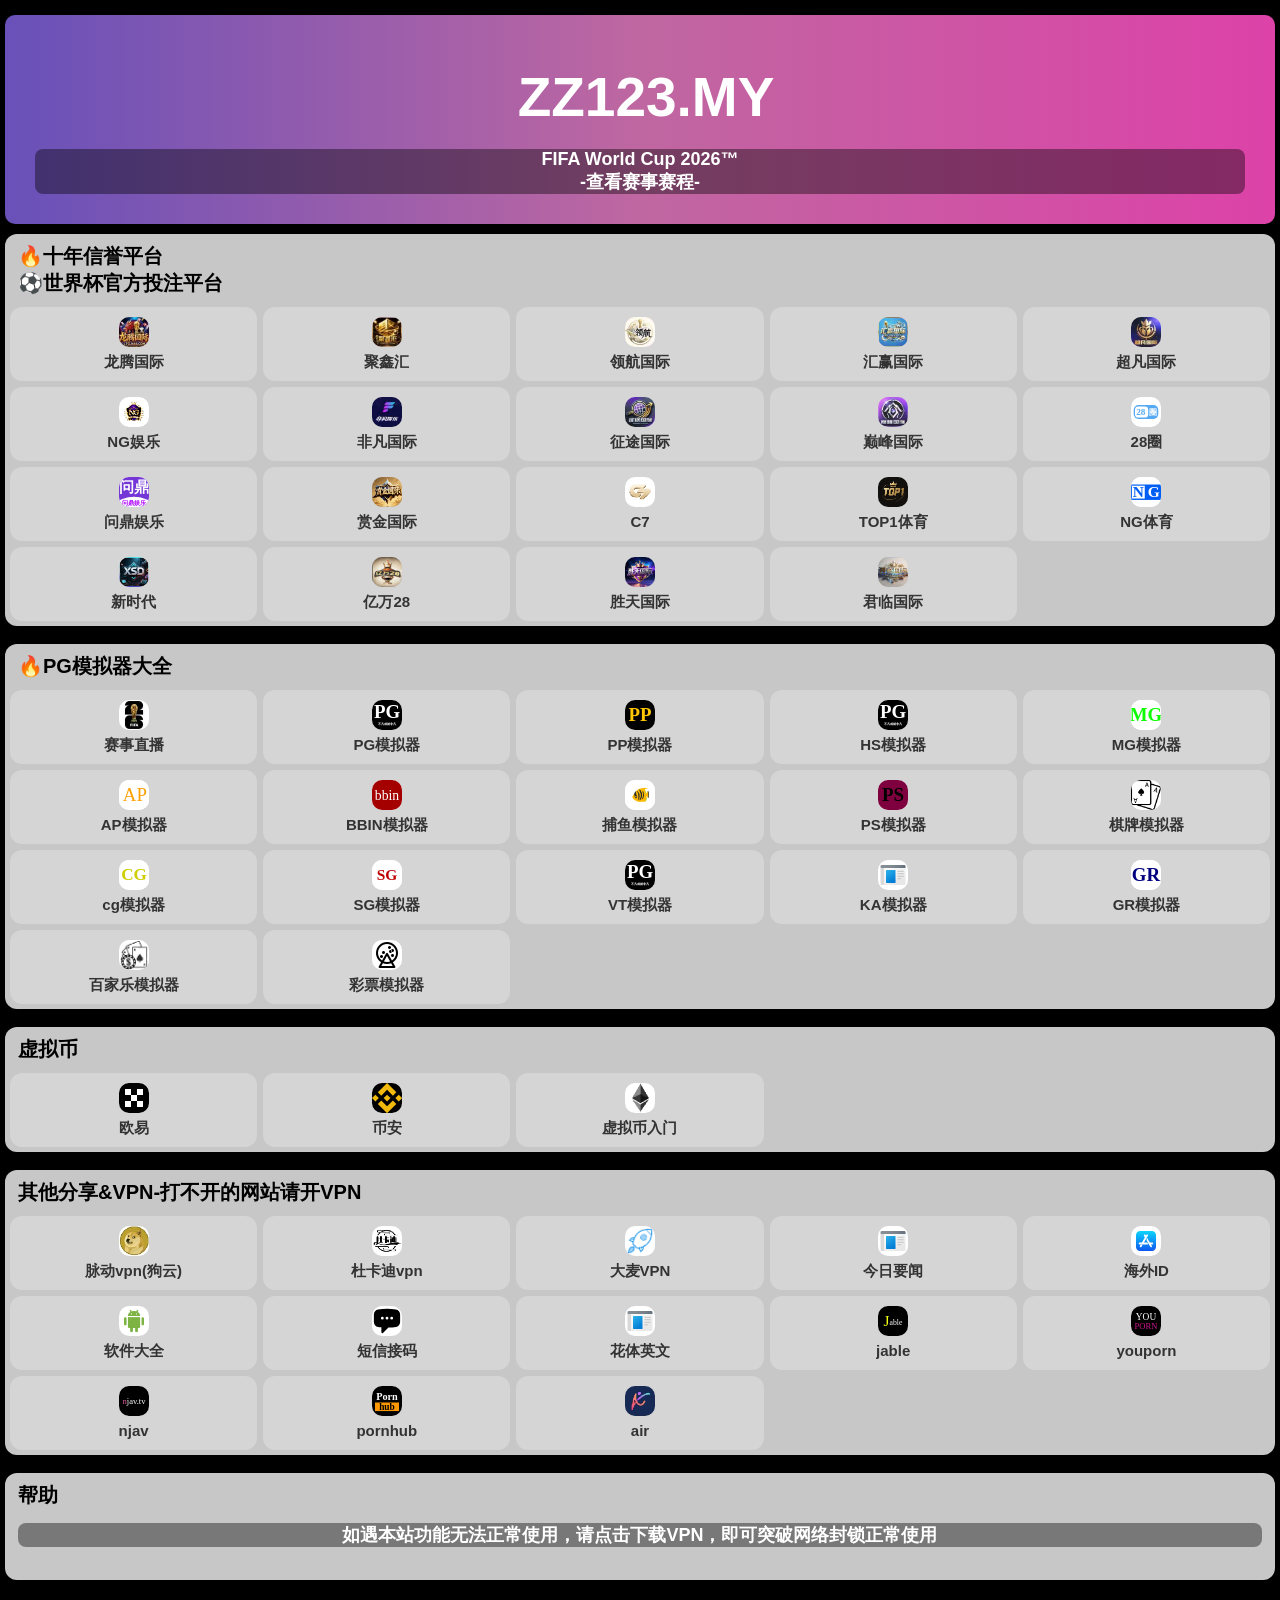
==== commit f8fb637f: "Update index.html" ====
--- a/index.html
+++ b/index.html
@@ -42,7 +42,7 @@
 </head>
 <body>
  <div class="sjb">
-	<h1 id="1" onclick="showIosGuide()">zero导航网</h1><h3 id="3" onclick="window.open('https://cn.bing.com/sportsdetails?q=%E4%B8%96%E7%95%8C%E6%9D%AF%E8%B5%9B%E7%A8%8B&sport=Soccer&scenario=League&TimezoneId=China%20Standard%20Time&IANATimezoneId=Asia/Shanghai&ISOTimezoneKey=CST&league=Soccer_InternationalWorldCup&intent=Schedule&seasonyear=2026&segment=sports&isl2=true&fromhere=1065280020&form=ANNTH1&')"></h3></div>
+	<h1 id="1" onclick="showIosGuide()">导航网</h1><h3 id="3" onclick="window.open('./worldcup.html')"></h3></div>
   <ul id="xapes" class="app-desktop">
      <li id="2" class="app-title"></li>
   </ul><br>
--- a/new.css
+++ b/new.css
@@ -115,7 +115,10 @@
  width:100%;
  font-size: 18px;
   text-align:center;
-  color: white;}
+  color: white;
+  background-color: #00000066;
+  border-radius: 8px;
+}
 h1 {
 width:100%;
   margin: 20px 6px;
